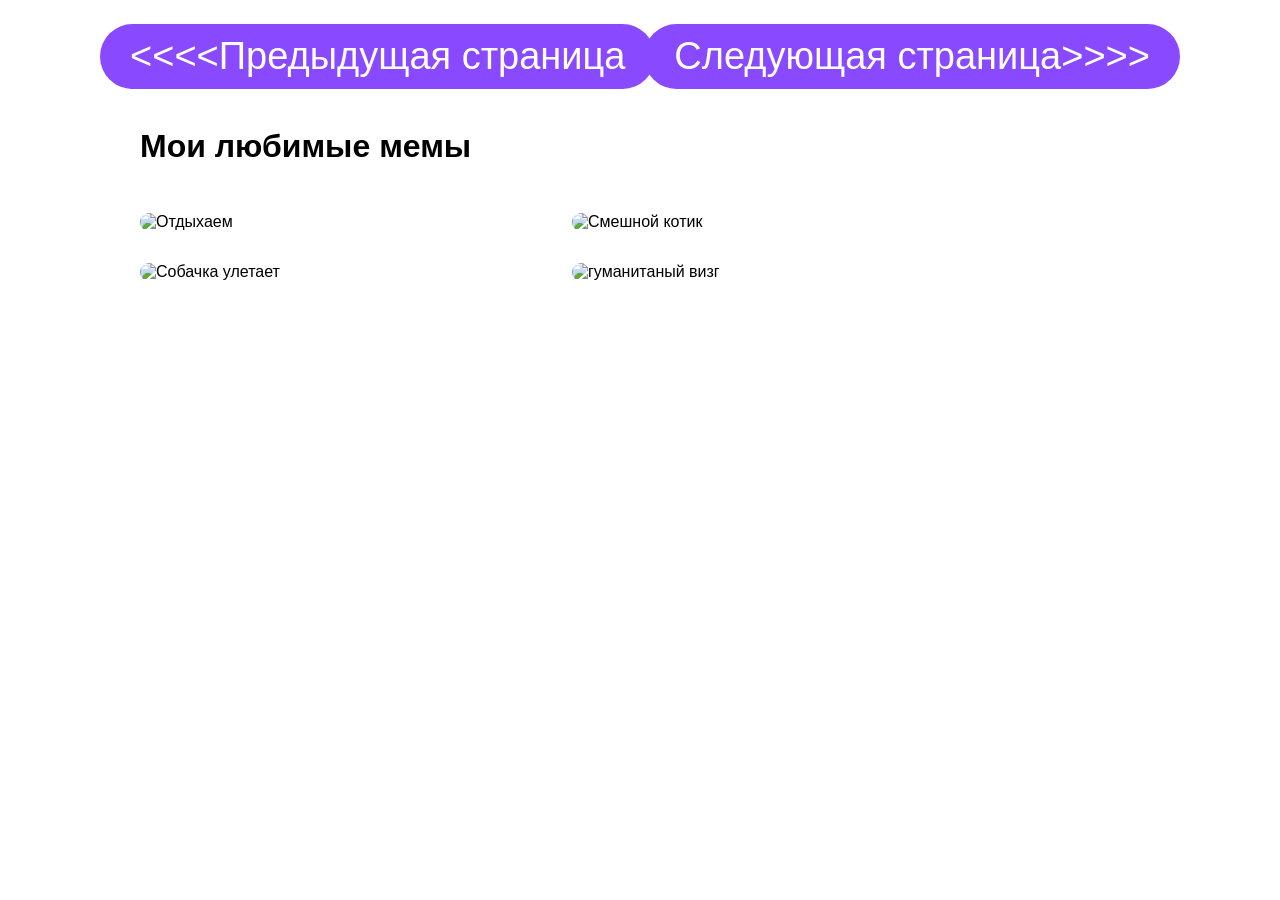
==== memes.html @ 3e7727b3 "Add files via upload" ====
<!DOCTYPE html>
<html lang="en"><head>
    <meta charset="UTF-8">
    <meta name="viewport" content="width=device-width, initial-scale=1.0">
    <title>My_personal_page</title>
    <link rel="stylesheet" href="style.css">
</head>
<body>
    <div class="content">
        <h1 class="title"><b>Мои любимые мемы</b></h1>
        <div class="in-one-line"><img src="/загруженное (1).jpg" alt="Отдыхаем" class="meme-img"><img src="/загруженное.jpg" alt="Смешной котик" class="meme-img"></div>
        <div class="in-one-line"><img src="/🌶🌶🌶.jpg" alt="Собачка улетает" class="meme-img"><img src="/тг ГУЧИГЕНГОВО.jpg" alt="гуманитаный визг" class="meme-img"></div>
        <a href="facts.html" class="prev-page">&lt;&lt;&lt;&lt;Предыдущая страница</a>
        <a href="citats.html" class="next-page">Следующая страница&gt;&gt;&gt;&gt;</a>
    </div>

</body></html>
---- style.css ----
* {
    margin: 0;
    font-family: 'StratosSkyeng', sans-serif;
}

.title {
    padding-top: 128px;
    margin-bottom: 32px;
}

.main-img {
    width: 50%;
    border-radius: 10px;
    margin-bottom: 24px;
}

.main-text {
    text-align: left;
    font-size: 22px;
    margin-bottom: 16px;
}

.list-title {
    text-align: left;
    font-size: 22px;
    margin-bottom: 24px;
}

.next-page {
    background-color: #894AFF;
    color: white;
    padding: 11px 30px;
    border-radius: 50px;
    text-decoration: none;
    font-size: 38px;
    position: absolute;
    right: 100px;
    top: 24px;
}

.prev-page {
    background-color: #894AFF;
    color: white;
    padding: 11px 30px;
    border-radius: 50px;
    text-decoration: none;
    font-size: 38px;
    position: absolute;
    left: 100px;
    top: 24px;
}

.in-one-line {
    display: flex;
    gap: 32px;
}

.meme-img {
    width: 40%;
    border-radius: 12px;
    margin: 16px 0px;
    background-position: center;
}

.title {
    padding-top: 128px;
    margin-bottom: 32px;
}

.in-one-line {
    display: flex;
    gap: 32px;
}

.name {
    font-size: 24px;
    margin-bottom: 12px;
}
.listEl {
    text-align: left;
    font-size: 22px;
    padding-bottom: 24px;
}

.content {
    background-image: url(/background.jpg);
    background-repeat: no-repeat;
    background-position: center;
    background-size: cover;
    min-height: 100vh;
    position: relative;
    padding-left: calc(50% - 500px);
    padding-right: calc(50% - 500px);
}
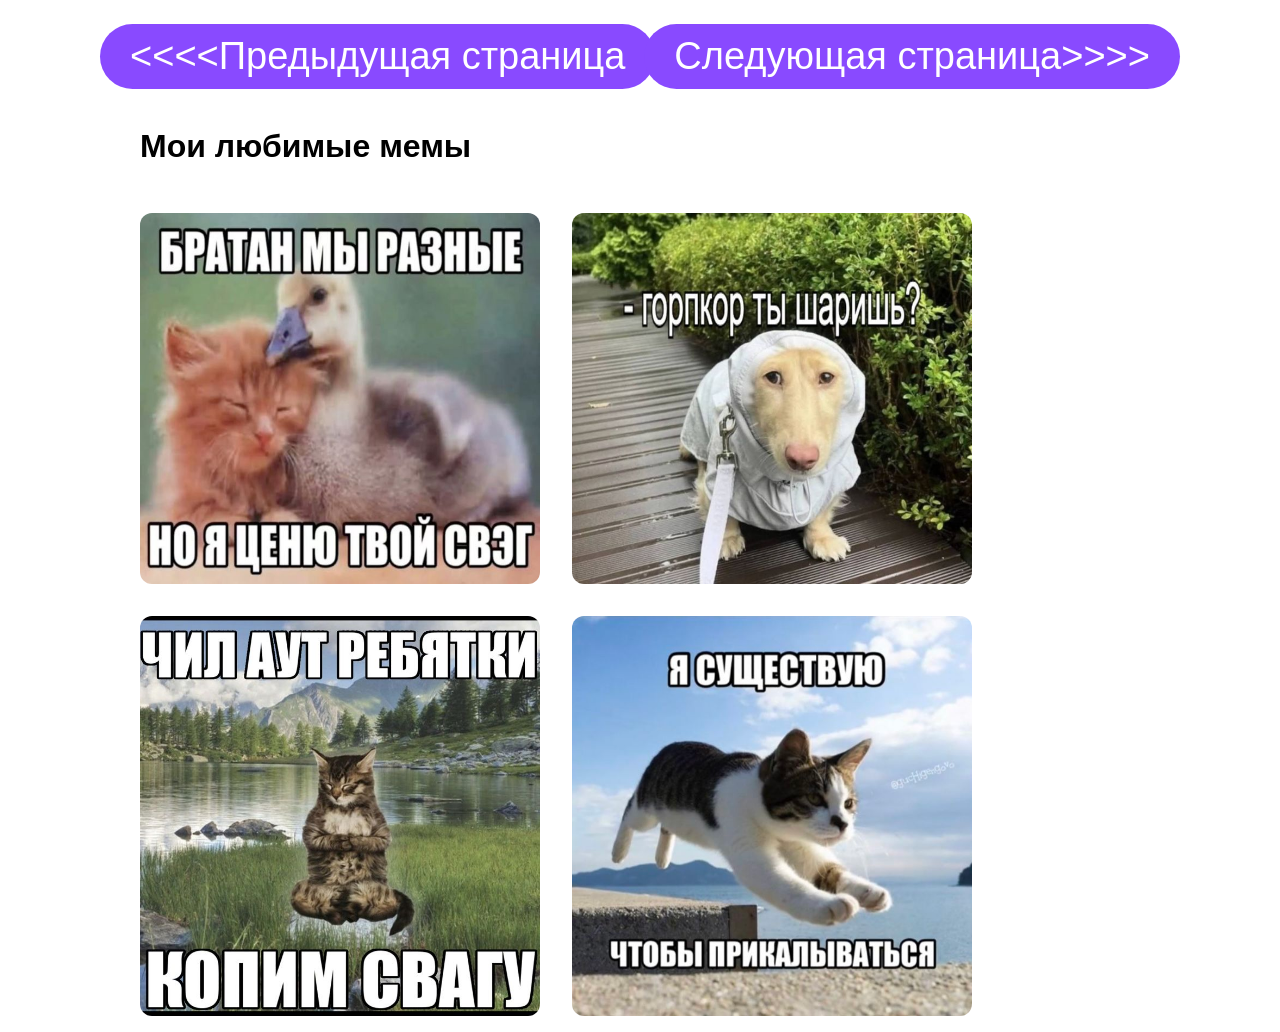
==== commit 255df930: "Add files via upload" ====
--- a/memes.html
+++ b/memes.html
@@ -8,8 +8,8 @@
 <body>
     <div class="content">
         <h1 class="title"><b>Мои любимые мемы</b></h1>
-        <div class="in-one-line"><img src="/загруженное (1).jpg" alt="Отдыхаем" class="meme-img"><img src="/загруженное.jpg" alt="Смешной котик" class="meme-img"></div>
-        <div class="in-one-line"><img src="/🌶🌶🌶.jpg" alt="Собачка улетает" class="meme-img"><img src="/тг ГУЧИГЕНГОВО.jpg" alt="гуманитаный визг" class="meme-img"></div>
+        <div class="in-one-line"><img src="/Image/загруженное (1).jpg" alt="Отдыхаем" class="meme-img"><img src="/Image/загруженное.jpg" alt="Смешной котик" class="meme-img"></div>
+        <div class="in-one-line"><img src="/Image/🌶🌶🌶.jpg" alt="Собачка улетает" class="meme-img"><img src="/Image/тг ГУЧИГЕНГОВО.jpg" alt="гуманитаный визг" class="meme-img"></div>
         <a href="facts.html" class="prev-page">&lt;&lt;&lt;&lt;Предыдущая страница</a>
         <a href="citats.html" class="next-page">Следующая страница&gt;&gt;&gt;&gt;</a>
     </div>
